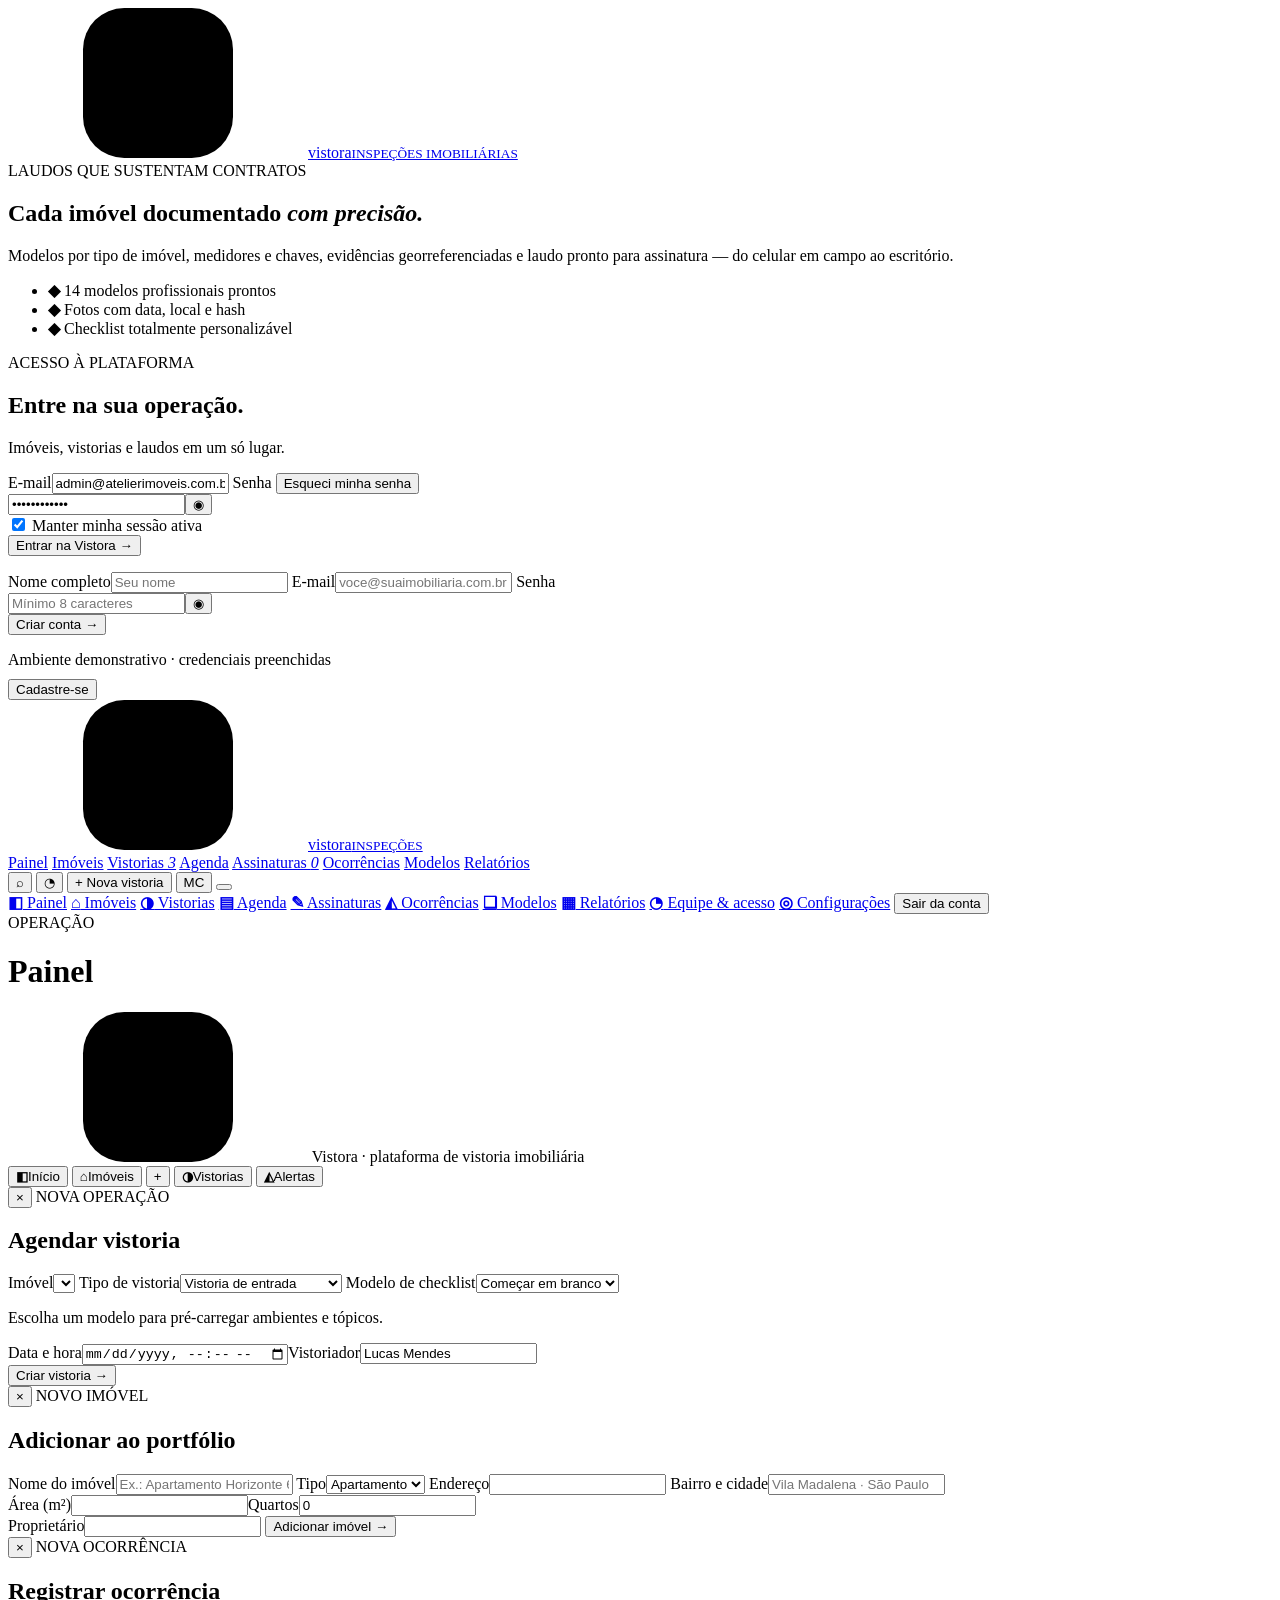
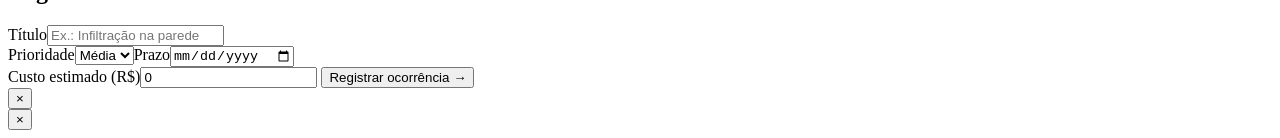
==== wwwroot/index.html @ 3332477c "Att Assinatura e cadastro" ====
<!doctype html>
<html lang="pt-BR">
<head>
  <meta charset="utf-8"><meta name="viewport" content="width=device-width,initial-scale=1,viewport-fit=cover">
  <meta name="theme-color" content="#0d3b33">
  <title>Vistora — gestão de vistorias imobiliárias</title>
  <link rel="preconnect" href="https://fonts.googleapis.com"><link rel="preconnect" href="https://fonts.gstatic.com" crossorigin>
  <link href="https://fonts.googleapis.com/css2?family=Fraunces:opsz,wght@9..144,500;9..144,600;9..144,700&family=Inter:wght@400;500;600;700;800&family=JetBrains+Mono:wght@500;600&display=swap" rel="stylesheet">
  <link rel="stylesheet" href="/app.css">
  <link rel="icon" href="data:image/svg+xml,<svg xmlns='http://www.w3.org/2000/svg' viewBox='0 0 40 40'><rect width='40' height='40' rx='11' fill='%230d3b33'/><path d='M8 18.5 L20 8.5 L32 18.5' stroke='%23e0a93f' stroke-width='3' fill='none' stroke-linecap='round' stroke-linejoin='round'/><path d='M12.5 22.5 L18 28.5 L28 16.5' stroke='%23fff' stroke-width='3.2' fill='none' stroke-linecap='round' stroke-linejoin='round'/></svg>">
</head>
<body>

<!-- Logo autêntica: telhado (imóvel) + verificação (vistoria aprovada) -->
<svg width="0" height="0" style="position:absolute" aria-hidden="true"><symbol id="logomark" viewBox="0 0 40 40">
  <rect width="40" height="40" rx="11" class="lm-bg"/>
  <path d="M7.5 18.8 L20 8.2 L32.5 18.8" class="lm-roof" fill="none" stroke-width="3" stroke-linecap="round" stroke-linejoin="round"/>
  <path d="M12.5 22.6 L18.2 28.6 L28 16.6" class="lm-check" fill="none" stroke-width="3.2" stroke-linecap="round" stroke-linejoin="round"/>
</symbol></svg>

<!-- ================= LOGIN ================= -->
<section class="login-screen" id="loginScreen">
  <div class="login-visual">
    <a class="logo" href="#"><svg class="logo-mark"><use href="#logomark"/></svg><span class="logo-type">vistora<small>INSPEÇÕES IMOBILIÁRIAS</small></span></a>
    <div class="visual-copy">
      <span class="kicker">LAUDOS QUE SUSTENTAM CONTRATOS</span>
      <h1>Cada imóvel documentado <em>com precisão.</em></h1>
      <p>Modelos por tipo de imóvel, medidores e chaves, evidências georreferenciadas e laudo pronto para assinatura — do celular em campo ao escritório.</p>
    </div>
    <ul class="visual-points">
      <li><b>◆</b> 14 modelos profissionais prontos</li>
      <li><b>◆</b> Fotos com data, local e hash</li>
      <li><b>◆</b> Checklist totalmente personalizável</li>
    </ul>
  </div>
  <div class="login-panel">
    <div class="login-card">
      <span class="eyebrow" id="authEyebrow">ACESSO À PLATAFORMA</span>
      <h2 id="authTitle">Entre na sua operação.</h2>
      <p id="authSubtitle">Imóveis, vistorias e laudos em um só lugar.</p>
      <form id="loginForm">
        <label>E-mail<input id="loginEmail" type="email" autocomplete="email" value="admin@atelierimoveis.com.br" required></label>
        <label>Senha <button type="button" class="inline-link" id="forgotBtn">Esqueci minha senha</button>
          <div class="password-field"><input id="loginPassword" type="password" autocomplete="current-password" value="Vistora@2026" required><button type="button" id="passwordToggle" aria-label="Mostrar senha">◉</button></div>
        </label>
        <div class="remember"><label><input type="checkbox" checked> Manter minha sessão ativa</label></div>
        <button class="primary wide" type="submit">Entrar na Vistora <span>→</span></button>
        <p class="form-message" id="loginMessage" aria-live="polite"></p>
      </form>
      <form id="registerForm" class="hidden">
        <label>Nome completo<input id="registerName" autocomplete="name" placeholder="Seu nome" required></label>
        <label>E-mail<input id="registerEmail" type="email" autocomplete="email" placeholder="voce@suaimobiliaria.com.br" required></label>
        <label>Senha
          <div class="password-field"><input id="registerPassword" type="password" autocomplete="new-password" placeholder="Mínimo 8 caracteres" minlength="8" required><button type="button" id="registerPasswordToggle" aria-label="Mostrar senha">◉</button></div>
        </label>
        <button class="primary wide" type="submit">Criar conta <span>→</span></button>
        <p class="form-message" id="registerMessage" aria-live="polite"></p>
      </form>
      <div class="demo-note">
        <span id="demoNoteText">Ambiente demonstrativo · credenciais preenchidas</span><br>
        <button type="button" class="inline-link" id="authToggleBtn" style="float:none;margin-top:10px">Cadastre-se</button>
      </div>
    </div>
  </div>
</section>

<!-- ================= APP ================= -->
<div class="app-shell hidden" id="appShell">

  <!-- Barra superior -->
  <div class="topbar">
    <div class="topbar-inner">
      <a class="logo" href="#dashboard" data-view="dashboard"><svg class="logo-mark"><use href="#logomark"/></svg><span class="logo-type">vistora<small>INSPEÇÕES</small></span></a>

      <nav class="topnav" id="topnav">
        <a href="#dashboard" data-view="dashboard" class="active">Painel</a>
        <a href="#imoveis" data-view="properties">Imóveis</a>
        <a href="#vistorias" data-view="inspections">Vistorias <em id="navInspCount">3</em></a>
        <a href="#agenda" data-view="agenda">Agenda</a>
        <a href="#assinaturas" data-view="assinaturas">Assinaturas <em id="navSignCount">0</em></a>
        <a href="#ocorrencias" data-view="occurrences">Ocorrências</a>
        <a href="#modelos" data-view="templates">Modelos</a>
        <a href="#relatorios" data-view="reports">Relatórios</a>
        <i class="nav-indicator" id="navIndicator"></i>
      </nav>

      <div class="topbar-actions">
        <button class="icon" id="searchBtn" aria-label="Pesquisar">⌕</button>
        <button class="icon notification" id="notificationsBtn" aria-label="Notificações">◔</button>
        <button class="primary" id="newInspectionBtn"><span class="plus">+</span> Nova vistoria</button>
        <button class="account" id="accountBtn" aria-label="Conta"><span id="profileInitials">MC</span></button>
        <button class="burger" id="mobileMenu" aria-label="Menu"><i></i><i></i><i></i></button>
      </div>
    </div>

    <!-- Menu mobile deslizante -->
    <div class="mobile-sheet" id="mobileSheet">
      <a href="#dashboard" data-view="dashboard"><b>◧</b> Painel</a>
      <a href="#imoveis" data-view="properties"><b>⌂</b> Imóveis</a>
      <a href="#vistorias" data-view="inspections"><b>◑</b> Vistorias</a>
      <a href="#agenda" data-view="agenda"><b>▤</b> Agenda</a>
      <a href="#assinaturas" data-view="assinaturas"><b>✎</b> Assinaturas</a>
      <a href="#ocorrencias" data-view="occurrences"><b>◭</b> Ocorrências</a>
      <a href="#modelos" data-view="templates"><b>❑</b> Modelos</a>
      <a href="#relatorios" data-view="reports"><b>▦</b> Relatórios</a>
      <a href="#equipe" data-view="team"><b>◔</b> Equipe &amp; acesso</a>
      <a href="#config" data-view="settings"><b>◎</b> Configurações</a>
      <button class="sheet-out" id="logoutBtnMobile">Sair da conta</button>
    </div>
  </div>

  <main>
    <header>
      <div><span class="crumb" id="crumb">OPERAÇÃO</span><h1 id="pageTitle">Painel</h1><p id="pageSubtitle"></p></div>
      <div class="header-side" id="headerSide"></div>
    </header>
    <div id="toast" role="status"></div>
    <section id="pageContent"></section>
    <footer class="app-footer"><svg class="logo-mark sm"><use href="#logomark"/></svg> <span>Vistora · plataforma de vistoria imobiliária</span></footer>
  </main>

  <nav class="mobile-dock" aria-label="Navegação rápida">
    <button data-view="dashboard"><b>◧</b><span>Início</span></button>
    <button data-view="properties"><b>⌂</b><span>Imóveis</span></button>
    <button class="dock-create" id="dockCreate" aria-label="Nova vistoria">+</button>
    <button data-view="inspections"><b>◑</b><span>Vistorias</span></button>
    <button data-view="occurrences"><b>◭</b><span>Alertas</span></button>
  </nav>
</div>

<!-- ================= MODAIS ================= -->
<div class="modal" id="modal"><form class="modal-box" id="inspectionForm">
  <button type="button" class="close" data-close="modal">×</button>
  <span class="eyebrow">NOVA OPERAÇÃO</span><h2>Agendar vistoria</h2>
  <label>Imóvel<select id="propertyId" required></select></label>
  <label>Tipo de vistoria<select id="inspectionType"><option>Vistoria de entrada</option><option>Vistoria de saída</option><option>Vistoria periódica</option><option>Vistoria de manutenção</option><option>Vistoria de conferência</option></select></label>
  <label>Modelo de checklist<select id="templateId"><option value="">Começar em branco</option></select></label>
  <p class="field-hint" id="templateHint">Escolha um modelo para pré-carregar ambientes e tópicos.</p>
  <div class="two-col"><label>Data e hora<input id="scheduledAt" type="datetime-local" required></label><label>Vistoriador<input id="inspector" value="Lucas Mendes" required></label></div>
  <button class="primary wide">Criar vistoria <span>→</span></button>
</form></div>

<div class="modal" id="propertyModal"><form class="modal-box" id="propertyForm">
  <button type="button" class="close" data-close="propertyModal">×</button>
  <span class="eyebrow">NOVO IMÓVEL</span><h2>Adicionar ao portfólio</h2>
  <label>Nome do imóvel<input id="newPropertyTitle" placeholder="Ex.: Apartamento Horizonte 602" required></label>
  <label>Tipo<select id="newPropertyType"><option>Apartamento</option><option>Casa</option><option>Comercial</option><option>Terreno</option><option>Condominio</option></select></label>
  <label>Endereço<input id="newPropertyAddress" required></label>
  <label>Bairro e cidade<input id="newPropertyNeighborhood" placeholder="Vila Madalena · São Paulo" required></label>
  <div class="two-col"><label>Área (m²)<input id="newPropertyArea" type="number" min="1" required></label><label>Quartos<input id="newPropertyBedrooms" type="number" min="0" value="0"></label></div>
  <label>Proprietário<input id="newPropertyOwner" required></label>
  <button class="primary wide">Adicionar imóvel <span>→</span></button>
</form></div>

<div class="modal" id="occurrenceModal"><form class="modal-box" id="occurrenceForm">
  <button type="button" class="close" data-close="occurrenceModal">×</button>
  <span class="eyebrow">NOVA OCORRÊNCIA</span><h2>Registrar ocorrência</h2>
  <p class="field-hint" id="occurrenceRoomHint"></p>
  <label>Título<input id="occTitle" placeholder="Ex.: Infiltração na parede" required></label>
  <div class="two-col"><label>Prioridade<select id="occPriority"><option>Baixa</option><option selected>Média</option><option>Alta</option></select></label><label>Prazo<input id="occDueDate" type="date" required></label></div>
  <label>Custo estimado (R$)<input id="occCost" type="number" min="0" step="0.01" value="0"></label>
  <button class="primary wide">Registrar ocorrência <span>→</span></button>
</form></div>

<div class="modal" id="simpleModal"><div class="modal-box simple"><button type="button" class="close" data-close="simpleModal">×</button><div id="simpleModalContent"></div></div></div>
<div class="modal" id="templateModal"><div class="modal-box wide-modal"><button type="button" class="close" data-close="templateModal">×</button><div id="templateModalContent"></div></div></div>

<script src="/app.js"></script>
</body></html>
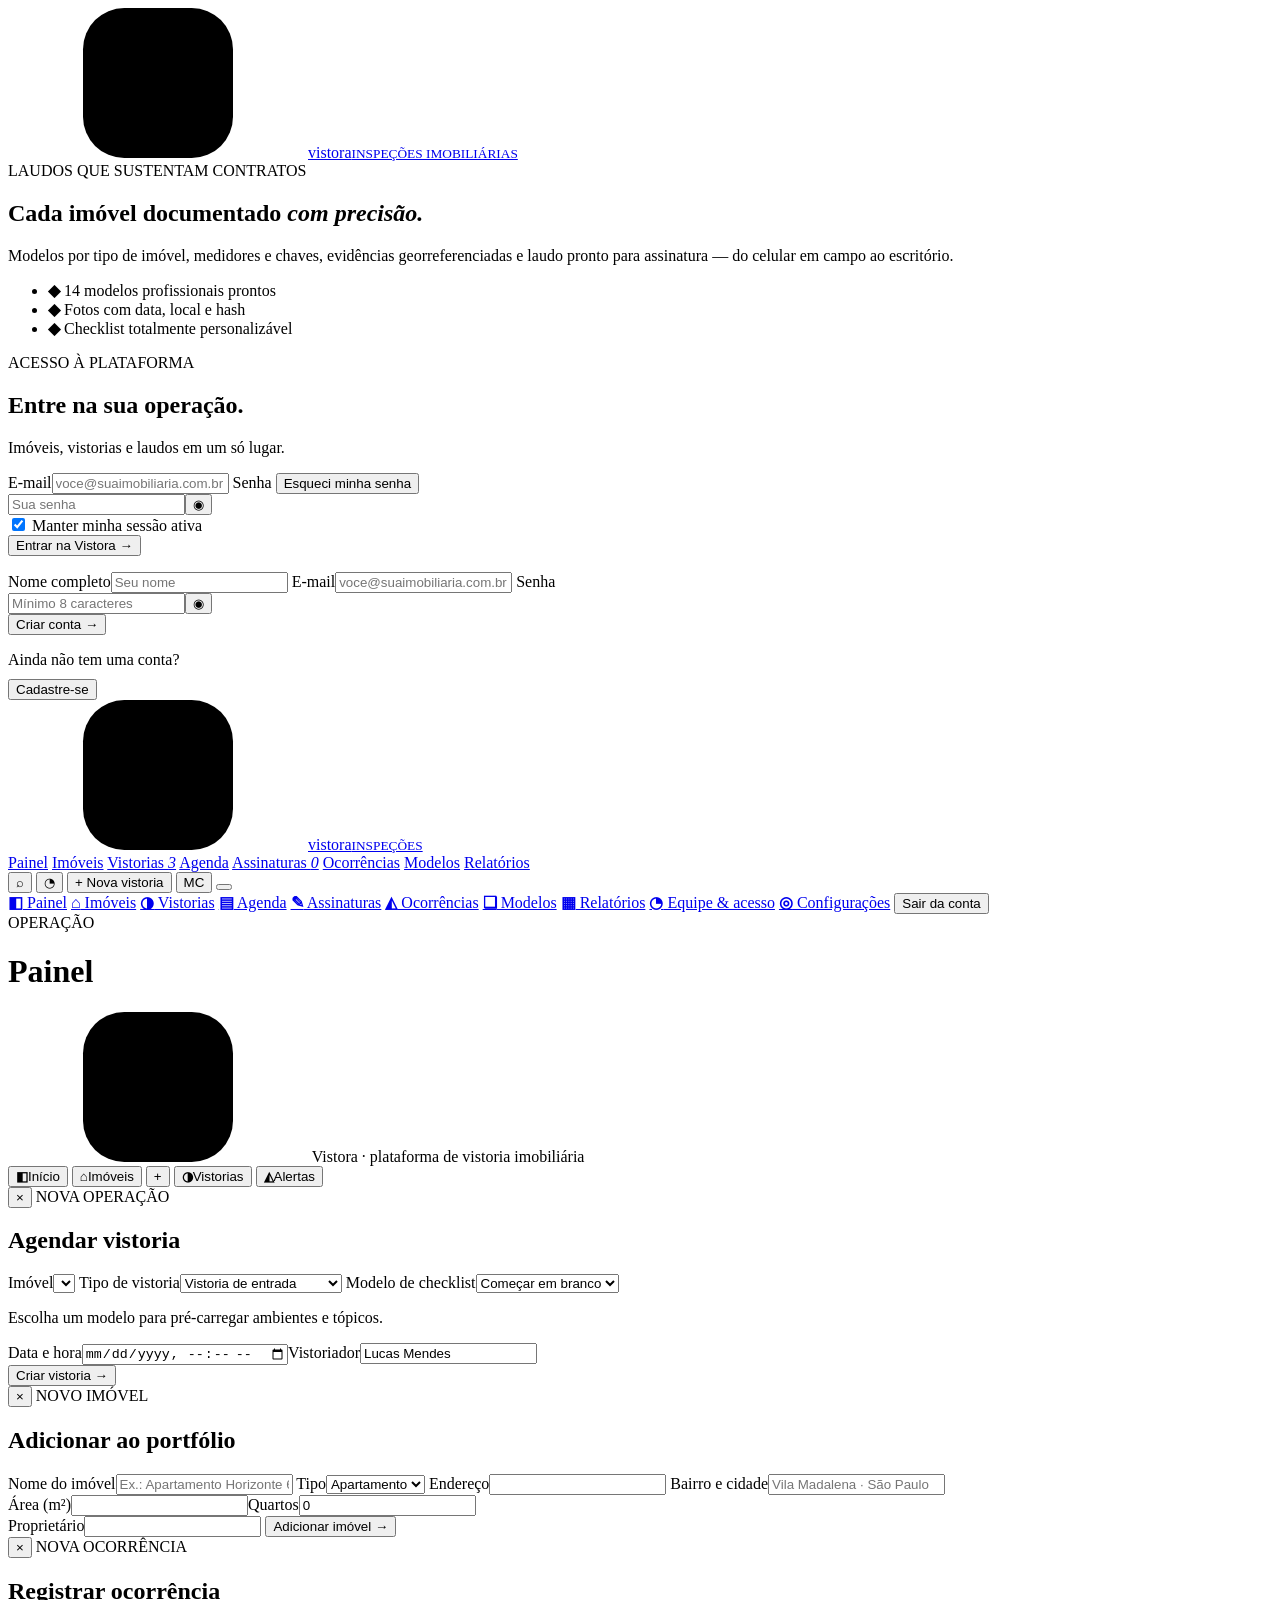
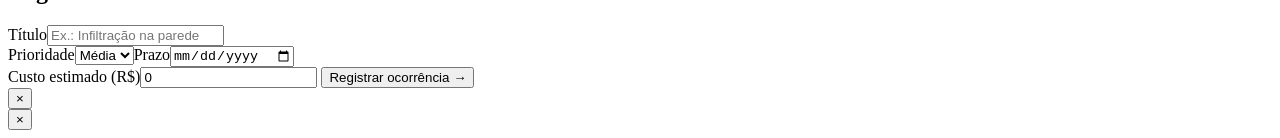
==== commit 45d34c54: "Att ajuste conta exemplo e ocorrencias" ====
--- a/wwwroot/index.html
+++ b/wwwroot/index.html
@@ -39,9 +39,9 @@
       <h2 id="authTitle">Entre na sua operação.</h2>
       <p id="authSubtitle">Imóveis, vistorias e laudos em um só lugar.</p>
       <form id="loginForm">
-        <label>E-mail<input id="loginEmail" type="email" autocomplete="email" value="admin@atelierimoveis.com.br" required></label>
+        <label>E-mail<input id="loginEmail" type="email" autocomplete="email" placeholder="voce@suaimobiliaria.com.br" required></label>
         <label>Senha <button type="button" class="inline-link" id="forgotBtn">Esqueci minha senha</button>
-          <div class="password-field"><input id="loginPassword" type="password" autocomplete="current-password" value="Vistora@2026" required><button type="button" id="passwordToggle" aria-label="Mostrar senha">◉</button></div>
+          <div class="password-field"><input id="loginPassword" type="password" autocomplete="current-password" placeholder="Sua senha" required><button type="button" id="passwordToggle" aria-label="Mostrar senha">◉</button></div>
         </label>
         <div class="remember"><label><input type="checkbox" checked> Manter minha sessão ativa</label></div>
         <button class="primary wide" type="submit">Entrar na Vistora <span>→</span></button>
@@ -57,7 +57,7 @@
         <p class="form-message" id="registerMessage" aria-live="polite"></p>
       </form>
       <div class="demo-note">
-        <span id="demoNoteText">Ambiente demonstrativo · credenciais preenchidas</span><br>
+        <span id="demoNoteText">Ainda não tem uma conta?</span><br>
         <button type="button" class="inline-link" id="authToggleBtn" style="float:none;margin-top:10px">Cadastre-se</button>
       </div>
     </div>
